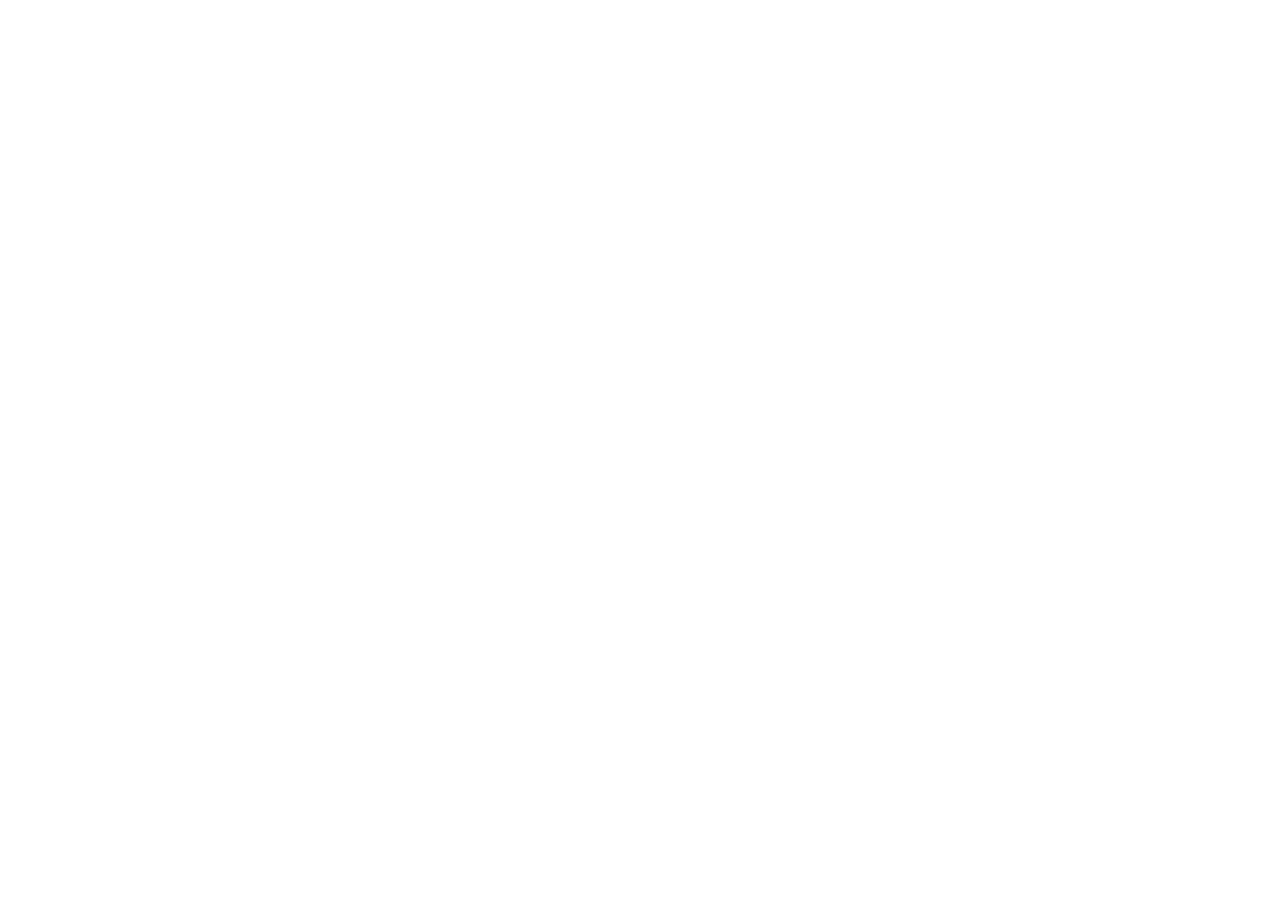
==== index.html @ c457b33a "add the caekeee1" ====
<!DOCTYPE html>
<html lang="nl">
<head>
	<meta charset="UTF-8">
	<meta name="viewport" content="width=device-width, initial-scale=1.0">
	<title>Hall of frames</title>
</head>
<body>
	<iframe src="https://iemand005.github.io/Reconstructed-Adrian/" frameborder="0"></iframe>
</body>
</html>
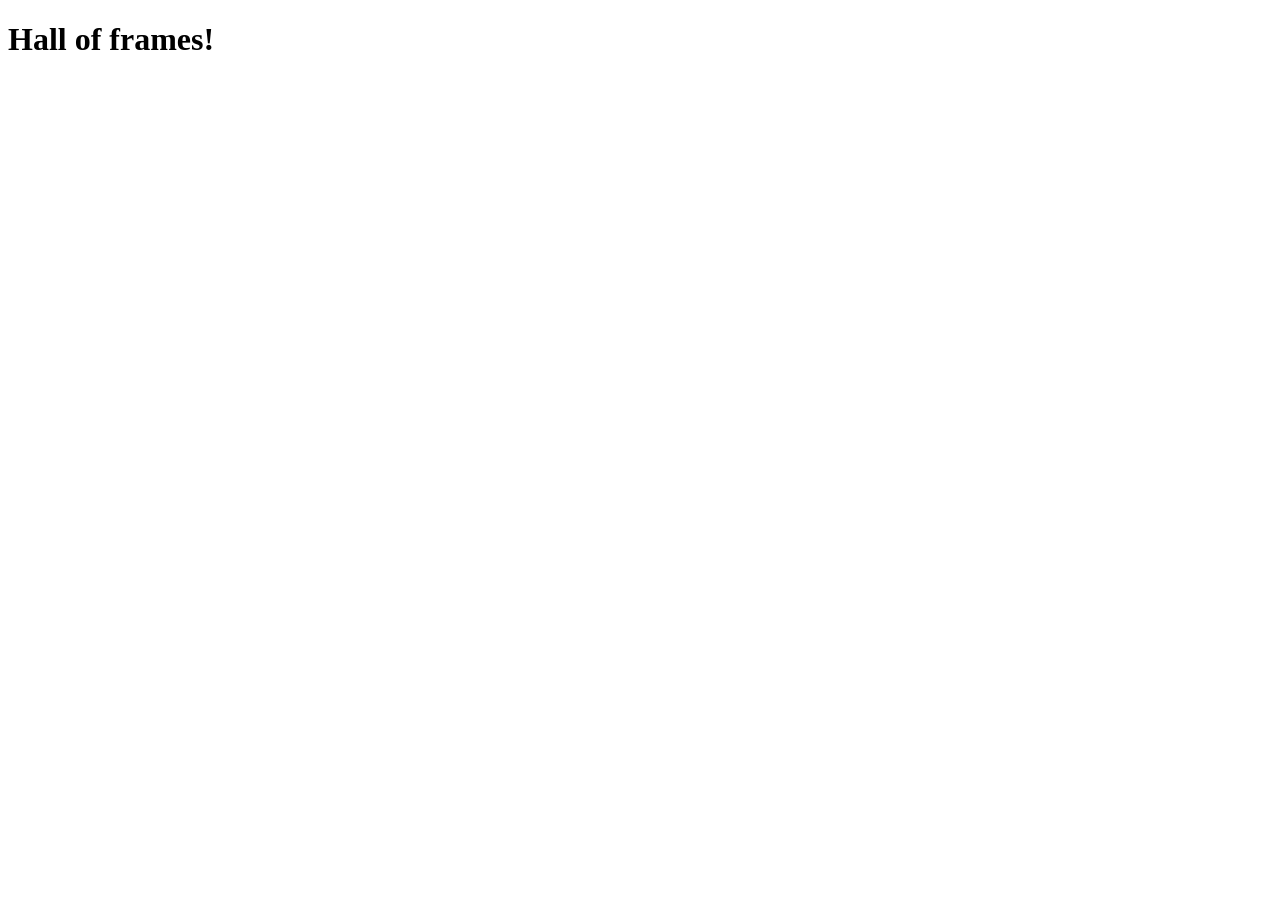
==== commit ace4fe69: "titele" ====
--- a/index.html
+++ b/index.html
@@ -6,6 +6,7 @@
 	<title>Hall of frames</title>
 </head>
 <body>
+	<h1>Hall of frames!</h1>
 	<iframe src="https://iemand005.github.io/Reconstructed-Adrian/" frameborder="0"></iframe>
 </body>
 </html>
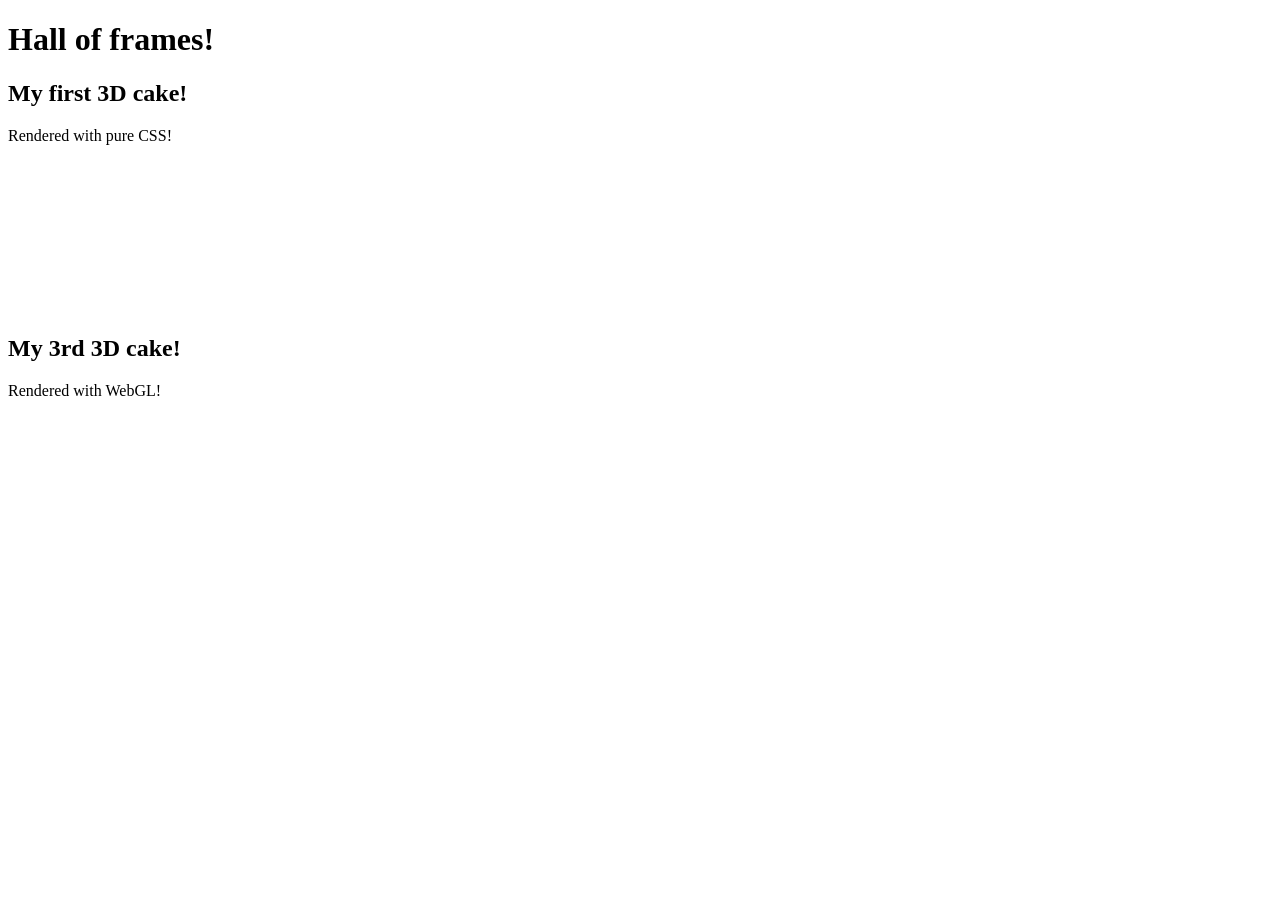
==== commit 05b9438b: "add infon stuff" ====
--- a/index.html
+++ b/index.html
@@ -7,6 +7,15 @@
 </head>
 <body>
 	<h1>Hall of frames!</h1>
-	<iframe src="https://iemand005.github.io/Reconstructed-Adrian/" frameborder="0"></iframe>
+	<article>
+		<h2>My first 3D cake!</h2>
+		<p>Rendered with pure CSS!</p>
+		<iframe src="https://iemand005.github.io/FenixWeb/Cake" frameborder="0"></iframe>
+	</article>
+	<article>
+		<h2>My 3rd 3D cake!</h2>
+		<p>Rendered with WebGL!</p>
+		<iframe src="https://iemand005.github.io/Reconstructed-Adrian/" frameborder="0"></iframe>
+	</article>
 </body>
 </html>
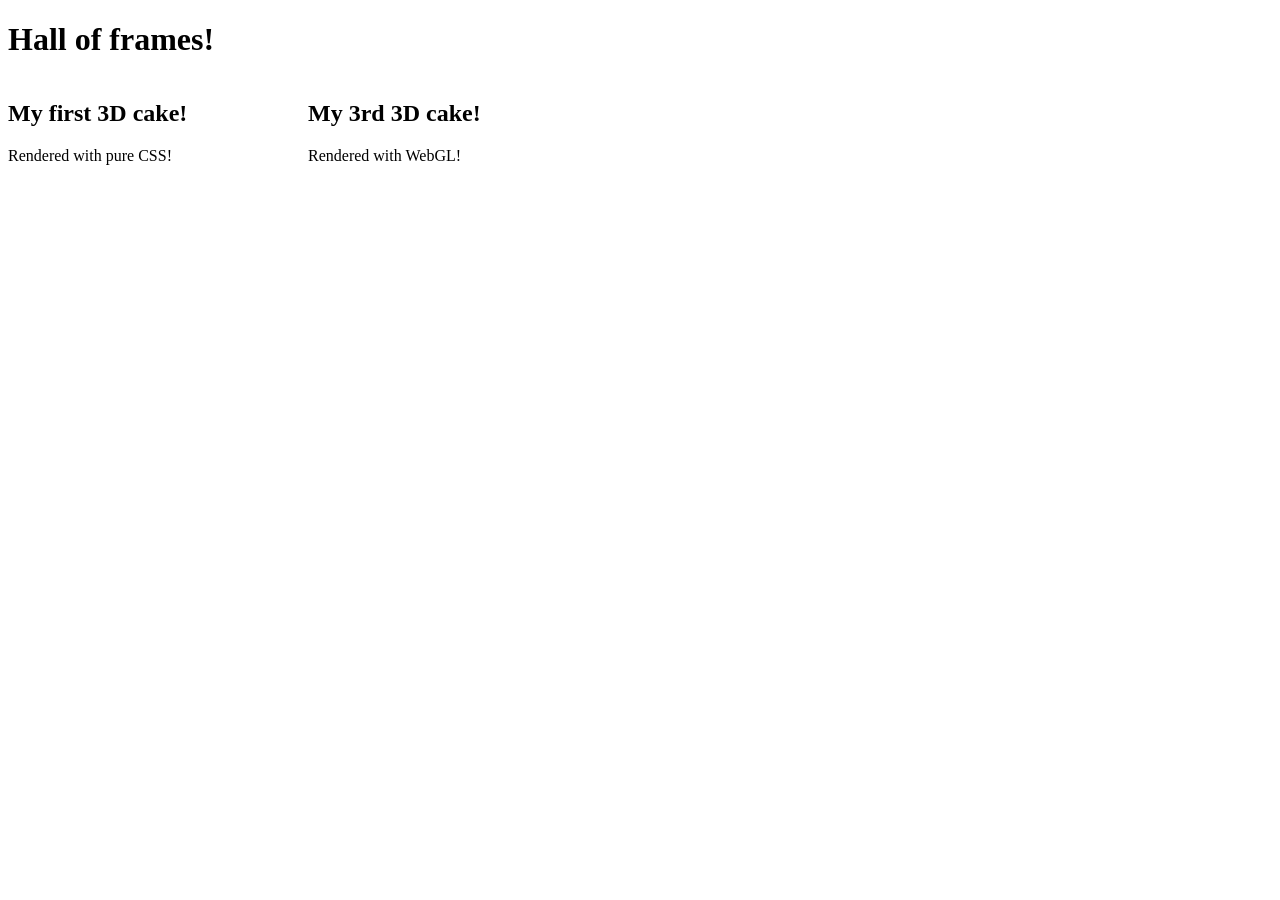
==== commit ad9f4224: "flex and article shit" ====
--- a/index.html
+++ b/index.html
@@ -4,18 +4,25 @@
 	<meta charset="UTF-8">
 	<meta name="viewport" content="width=device-width, initial-scale=1.0">
 	<title>Hall of frames</title>
+	<link rel="stylesheet" href="style.css">
 </head>
 <body>
-	<h1>Hall of frames!</h1>
-	<article>
-		<h2>My first 3D cake!</h2>
-		<p>Rendered with pure CSS!</p>
-		<iframe src="https://iemand005.github.io/FenixWeb/Cake" frameborder="0"></iframe>
-	</article>
-	<article>
-		<h2>My 3rd 3D cake!</h2>
-		<p>Rendered with WebGL!</p>
-		<iframe src="https://iemand005.github.io/Reconstructed-Adrian/" frameborder="0"></iframe>
-	</article>
+	<header></header>
+	<main>
+		<h1>Hall of frames!</h1>
+		<article>
+			<section>
+				<h2>My first 3D cake!</h2>
+				<p>Rendered with pure CSS!</p>
+				<iframe src="https://iemand005.github.io/Reconstructed-Adrian/" frameborder="0"></iframe>
+			</section>
+			<section>
+				<h2>My 3rd 3D cake!</h2>
+				<p>Rendered with WebGL!</p>
+				<iframe src="https://iemand005.github.io/FenixWeb/Cake" frameborder="0"></iframe>
+			</section>
+		</article>
+	</main>
+	<footer></footer>
 </body>
 </html>
--- a/style.css
+++ b/style.css
@@ -0,0 +1,3 @@
+article{
+	display: flex;
+}
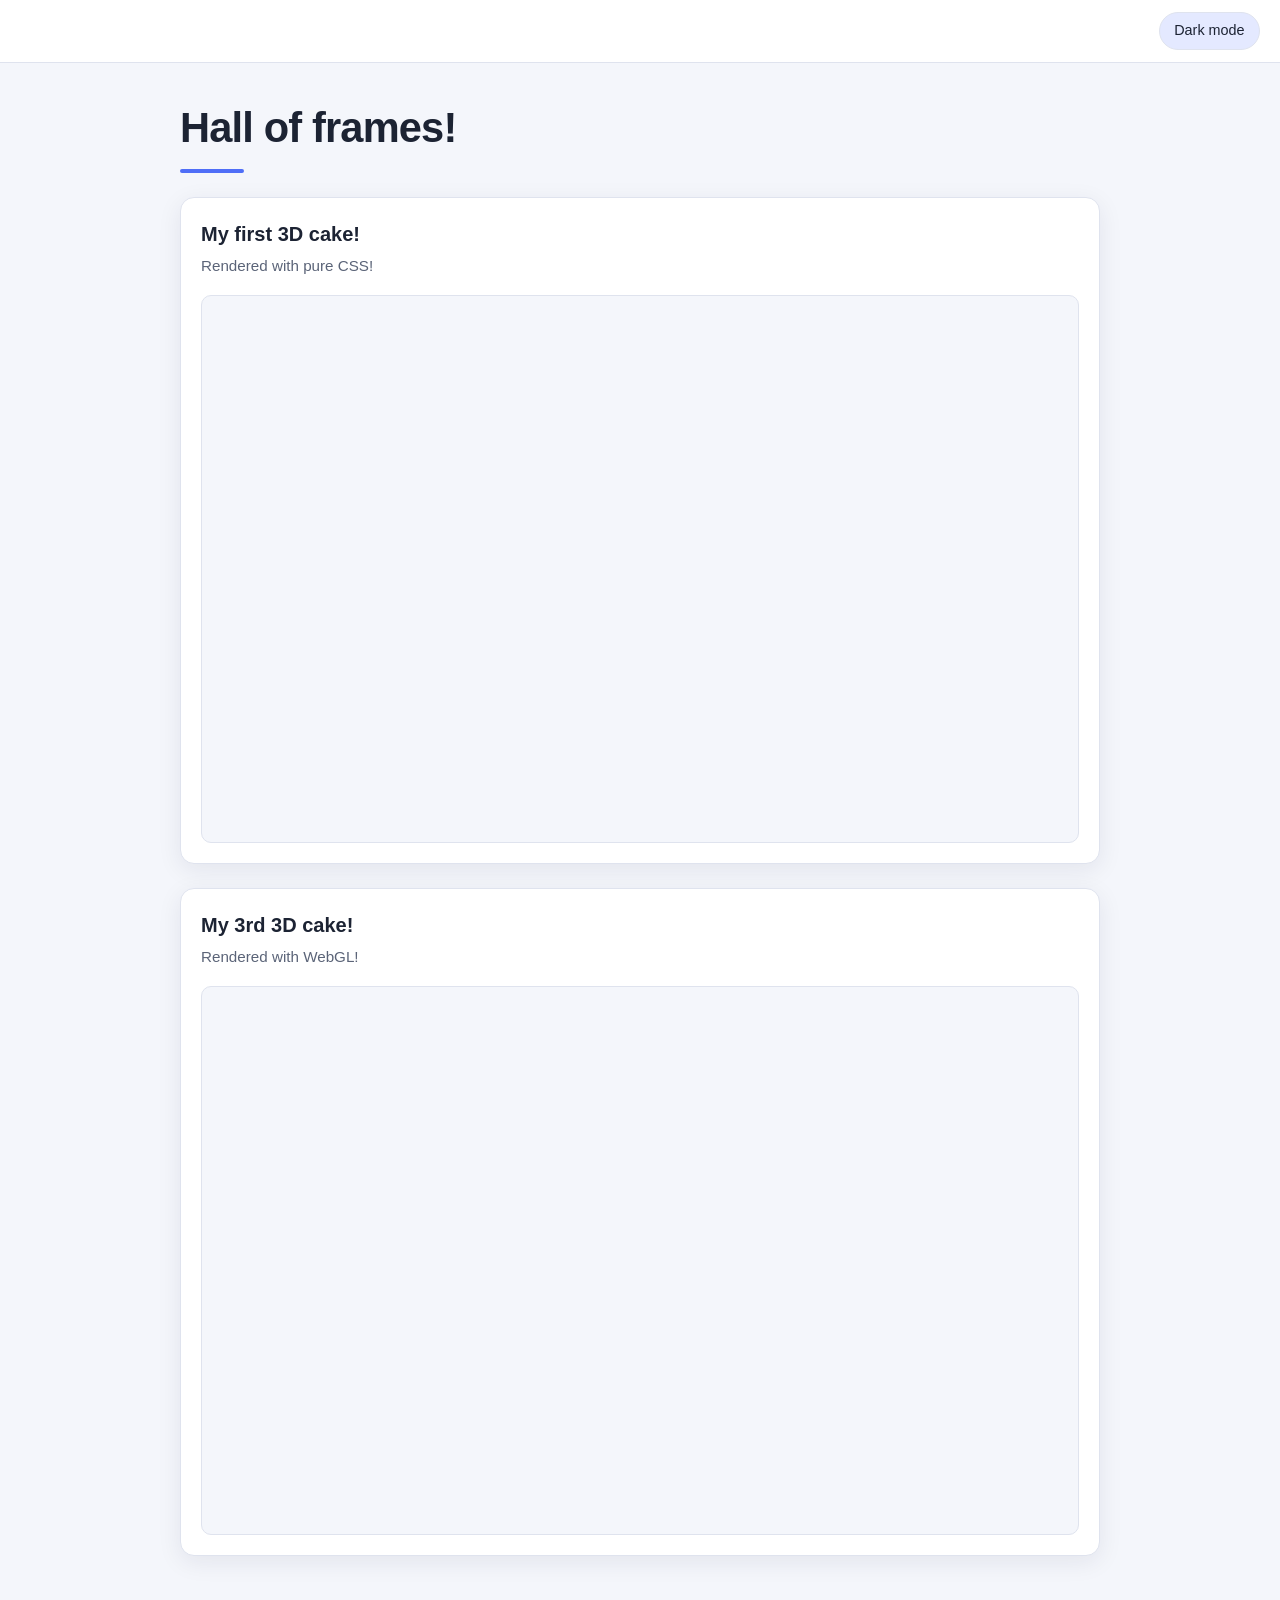
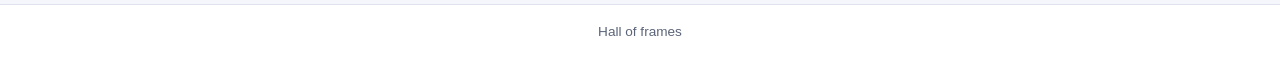
==== commit 53e1e7f7: "darkmode hmmrm" ====
--- a/index.html
+++ b/index.html
@@ -5,9 +5,17 @@
 	<meta name="viewport" content="width=device-width, initial-scale=1.0">
 	<title>Hall of frames</title>
 	<link rel="stylesheet" href="style.css">
+	<script>
+		(() => {
+			const saved = localStorage.getItem('theme');
+			if (saved) document.documentElement.dataset.theme = saved;
+		})();
+	</script>
 </head>
 <body>
-	<header></header>
+	<header>
+		<button class="theme-toggle" type="button" aria-label="Toggle dark mode">Dark mode</button>
+	</header>
 	<main>
 		<h1>Hall of frames!</h1>
 		<article>
@@ -23,6 +31,27 @@
 			</section>
 		</article>
 	</main>
-	<footer></footer>
+	<footer>Hall of frames</footer>
+	<script>
+		const btn = document.querySelector('.theme-toggle');
+		const root = document.documentElement;
+
+		const current = () =>
+			root.dataset.theme ||
+			(matchMedia('(prefers-color-scheme: dark)').matches ? 'dark' : 'light');
+
+		const sync = () => {
+			btn.textContent = current() === 'dark' ? 'Light mode' : 'Dark mode';
+		};
+
+		btn.addEventListener('click', () => {
+			root.dataset.theme = current() === 'dark' ? 'light' : 'dark';
+			localStorage.setItem('theme', root.dataset.theme);
+			sync();
+		});
+
+		matchMedia('(prefers-color-scheme: dark)').addEventListener('change', sync);
+		sync();
+	</script>
 </body>
 </html>
--- a/style.css
+++ b/style.css
@@ -1,3 +1,161 @@
-article{
+:root {
+	color-scheme: light;
+	--bg: #f4f6fb;
+	--surface: #ffffff;
+	--text: #1c2333;
+	--muted: #5b6478;
+	--accent: #4f6ef7;
+	--accent-soft: #e4e9ff;
+	--border: #dfe3ee;
+	--shadow: 0 6px 24px rgba(20, 30, 60, 0.08);
+}
+
+html[data-theme="dark"] {
+	color-scheme: dark;
+	--bg: #0f1220;
+	--surface: #181c2e;
+	--text: #e8eaf2;
+	--muted: #9aa2bc;
+	--accent: #7d92ff;
+	--accent-soft: #242b4a;
+	--border: #2a3050;
+	--shadow: 0 6px 24px rgba(0, 0, 0, 0.45);
+}
+
+@media (prefers-color-scheme: dark) {
+	html:not([data-theme="light"]) {
+		color-scheme: dark;
+		--bg: #0f1220;
+		--surface: #181c2e;
+		--text: #e8eaf2;
+		--muted: #9aa2bc;
+		--accent: #7d92ff;
+		--accent-soft: #242b4a;
+		--border: #2a3050;
+		--shadow: 0 6px 24px rgba(0, 0, 0, 0.45);
+	}
+}
+
+* {
+	box-sizing: border-box;
+}
+
+html, body {
+	margin: 0;
+	padding: 0;
+	width: 100%;
+	min-height: 100%;
+}
+
+body {
 	display: flex;
-}+	flex-direction: column;
+	font-family: 'Segoe UI', Tahoma, Geneva, Verdana, sans-serif;
+	background: var(--bg);
+	color: var(--text);
+	line-height: 1.6;
+	transition: background 0.25s ease, color 0.25s ease;
+}
+
+header {
+	display: flex;
+	align-items: center;
+	justify-content: flex-end;
+	padding: 0.75rem 1.25rem;
+	border-bottom: 1px solid var(--border);
+	background: var(--surface);
+	position: sticky;
+	top: 0;
+	z-index: 10;
+}
+
+.theme-toggle {
+	font: inherit;
+	font-size: 0.9rem;
+	padding: 0.4rem 0.9rem;
+	border-radius: 999px;
+	border: 1px solid var(--border);
+	background: var(--accent-soft);
+	color: var(--text);
+	cursor: pointer;
+	transition: transform 0.15s ease, background 0.2s ease;
+}
+
+.theme-toggle:hover {
+	background: var(--accent);
+	color: var(--surface);
+	transform: translateY(-1px);
+}
+
+main {
+	flex: 1;
+	width: 100%;
+	max-width: 960px;
+	margin: 0 auto;
+	padding: 2rem 1.25rem 3rem;
+}
+
+h1 {
+	margin: 0 0 1.5rem;
+	font-size: clamp(1.8rem, 4vw, 2.6rem);
+	letter-spacing: -0.02em;
+}
+
+h1::after {
+	content: "";
+	display: block;
+	width: 64px;
+	height: 4px;
+	margin-top: 0.5rem;
+	border-radius: 999px;
+	background: var(--accent);
+}
+
+article {
+	display: flex;
+	flex-direction: column;
+	gap: 1.5rem;
+}
+
+section {
+	background: var(--surface);
+	border: 1px solid var(--border);
+	border-radius: 14px;
+	padding: 1.25rem;
+	box-shadow: var(--shadow);
+	transition: transform 0.2s ease, box-shadow 0.2s ease;
+}
+
+section:hover {
+	transform: translateY(-2px);
+}
+
+section h2 {
+	margin: 0 0 0.25rem;
+	font-size: 1.25rem;
+}
+
+section p {
+	margin: 0 0 1rem;
+	color: var(--muted);
+	font-size: 0.95rem;
+}
+
+iframe {
+	display: block;
+	width: 100%;
+	aspect-ratio: 16 / 10;
+	height: auto;
+	border: 1px solid var(--border);
+	border-radius: 10px;
+	background: var(--bg);
+}
+
+footer {
+	padding: 1rem 1.25rem;
+	border-top: 1px solid var(--border);
+	background: var(--surface);
+	text-align: center;
+	color: var(--muted);
+	font-size: 0.85rem;
+}
